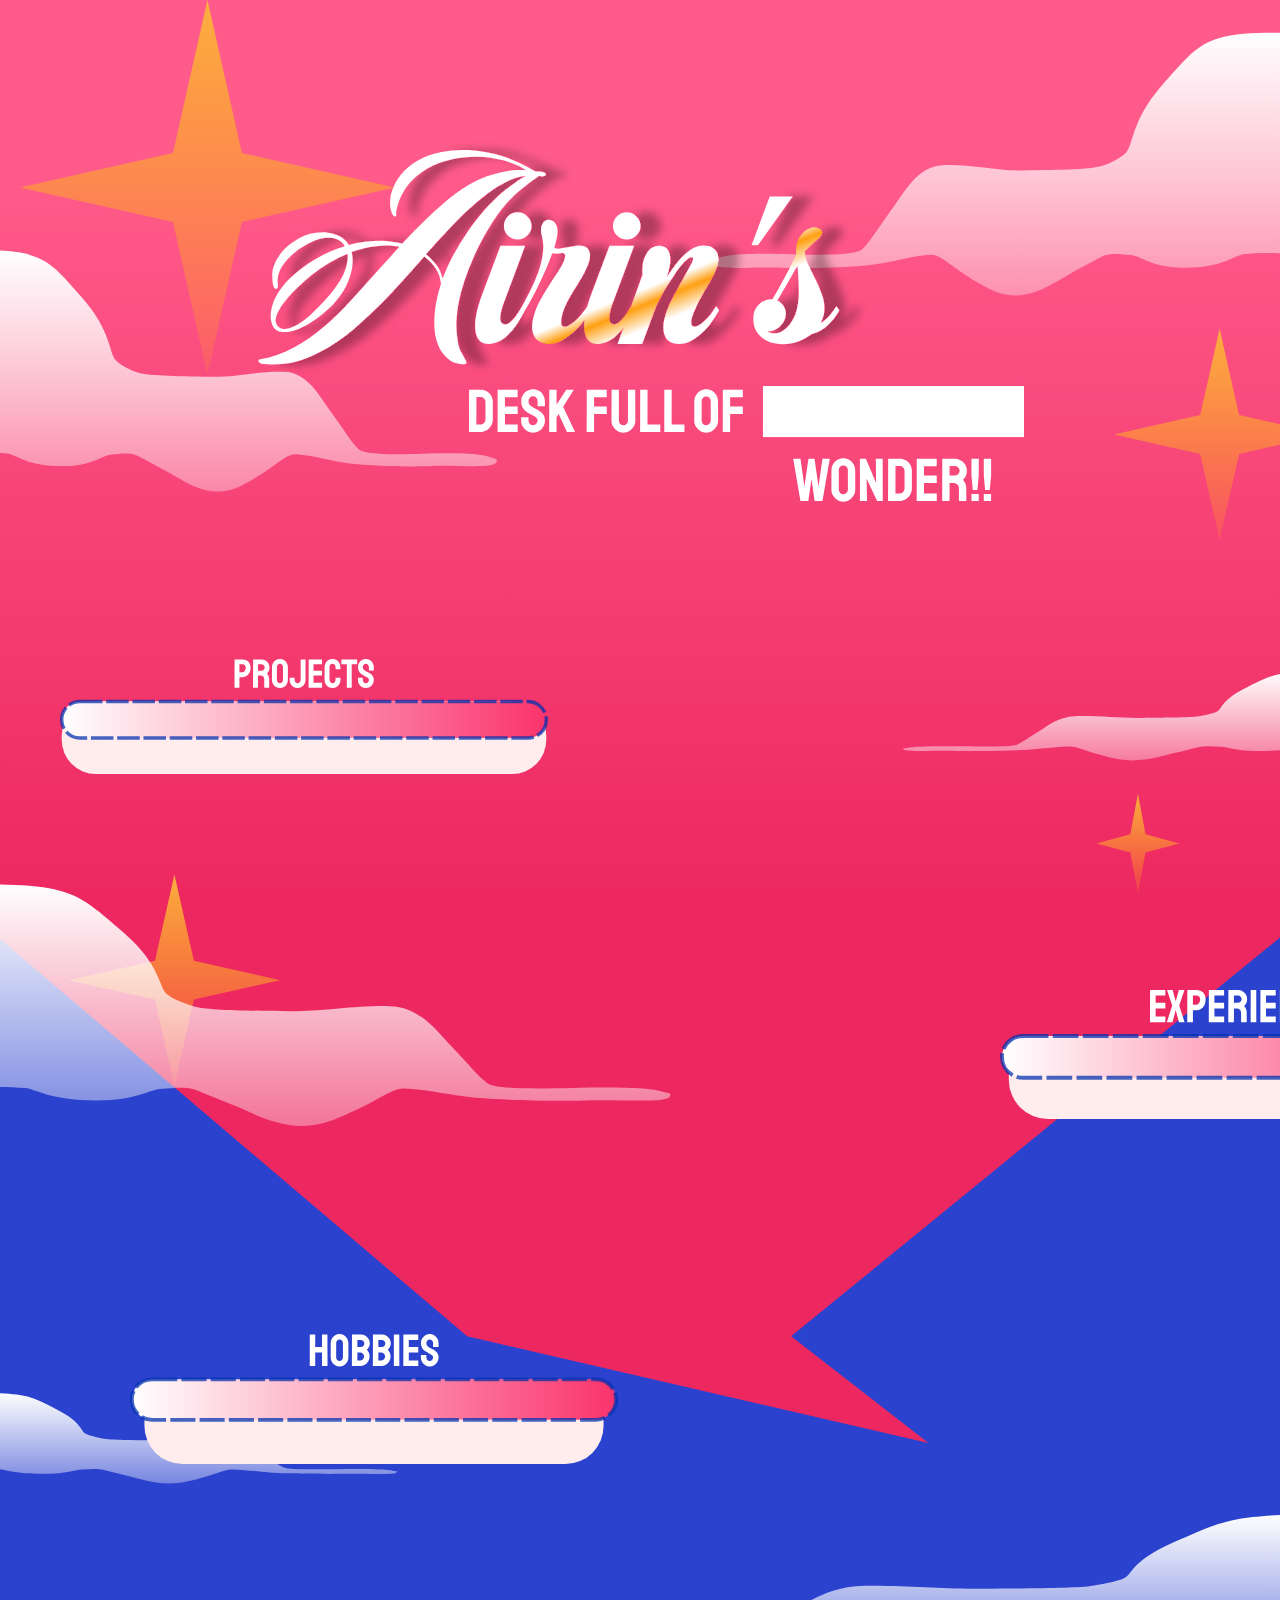
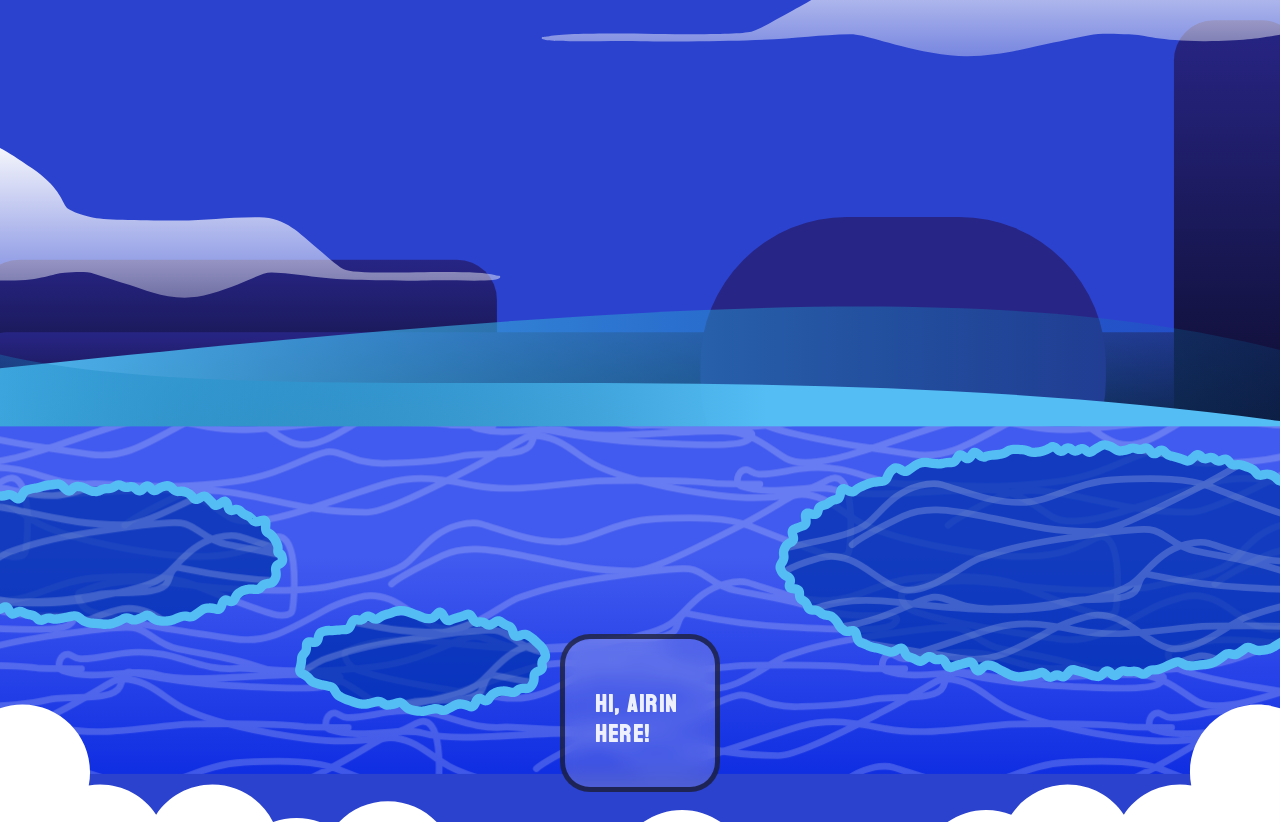
==== index.html @ ba59aafb "first commit" ====
<!DOCTYPE html>
<html lang="en">
<head>
    <meta charset="UTF-8">
    <meta name="viewport" content="width=device-width, initial-scale=1.0">
    <title>Document</title>
    <link rel="stylesheet" href="assets/styles/style.css">
    <link rel="stylesheet" href="assets/styles/general.css">

    <!-- FONT -->
    <link rel="preconnect" href="https://fonts.googleapis.com">
    <link rel="preconnect" href="https://fonts.googleapis.com" crossorigin>
    <link href="https://fonts.googleapis.com/css2?family=Staatliches&display=swap" rel="stylesheet">
</head>
<body class="bg-img">
    <div class="space"></div>
    <a href="http://"><img class="center-img" src="assets/Airin's desk title.svg"></a>
    <div class="space"></div>

    <section>
        <div id="project-btn">
            <a href="http://"><img class="btn-img" src="assets/project-btn.svg"></a>
        </div>

        <div class="space"></div>
        <div class="space"></div>

        <div id="experience-btn">
            <a href="http://"><img class="btn-img" src="assets/experience-btn.svg"></a>
        </div>
        
        <div class="space"></div>
        <div class="space"></div>

        <div id="hobby-btn">
            <a href="http://"><img class="btn-img" src="assets/hobby-btn.svg"></a>
        </div>
    </section>

    <div class="space"></div>
    <div class="space"></div>

    <img id="strawberry" src="assets/strawberry.svg">

    <section>
        <div class="rect">
            <h1>Hi, Airin here!</h1>
        </div>
    </section>
</body>
</html>
---- assets/styles/style.css ----
/* FONT */
@import url('https://fonts.googleapis.com/css2?family=Oswald:wght@200;300;400&display=swap');

/* STYLE TITLE */
h1, p {
  font-family: 'Staatliches', sans-serif;
  color: #fff;
  margin-bottom: 8px;
  letter-spacing: 1.5px; /* Menambah jarak antar huruf bikin tulisan terasa kurang padat */
  opacity: 0.9; /* Mengurangi kepekatan warna */
}

.space {
    height: 100px;
}

html, body {
    width: 100%;
    max-width: 100%;
    overflow-x: hidden; /*mengunci scroll menyamping*/
    margin: 0;
    padding: 0;
}

.bg-img {
    background-image: url('../background.svg');
    background-size: cover;
    background-position: center top;
    background-repeat: no-repeat;
    background-attachment: scroll;
    min-height: 100vh;
}

.center-img {
    display: flex;
    align-items: center;
    justify-content: center;
    margin: 10px auto 0 auto;

    width: 60%;

    transition: all 0.3s ease;
}

.center-img:hover {
    transform: scale(1.05);
    transform: translateY(-10px);
}

.btn-img {
    width: 50%;
}

.btn-img {
    width: 40%;

    transition: all 0.3s ease;
}

.btn-img:hover {
    transform: translateY(-10px);
}

section {
    padding: 30px;
}

#project-btn {
    transform: translateX(30px);
}

#experience-btn {
    transform: translateX(970px);
}

#hobby-btn {
    transform: translateX(100px);
}

#strawberry {
    transform: translateX(1350px);
}
---- assets/styles/general.css ----
.rect {
    background-color: #ffecec2c;
    backdrop-filter: blur(10px);

    display: flex;
    flex-direction: column;

    width: 90px;
    max-width: 960px;
    margin: 200px auto 0 auto;

    padding: 30px;
    border-radius: 30px;
    border: 5px solid #0000009a;
}
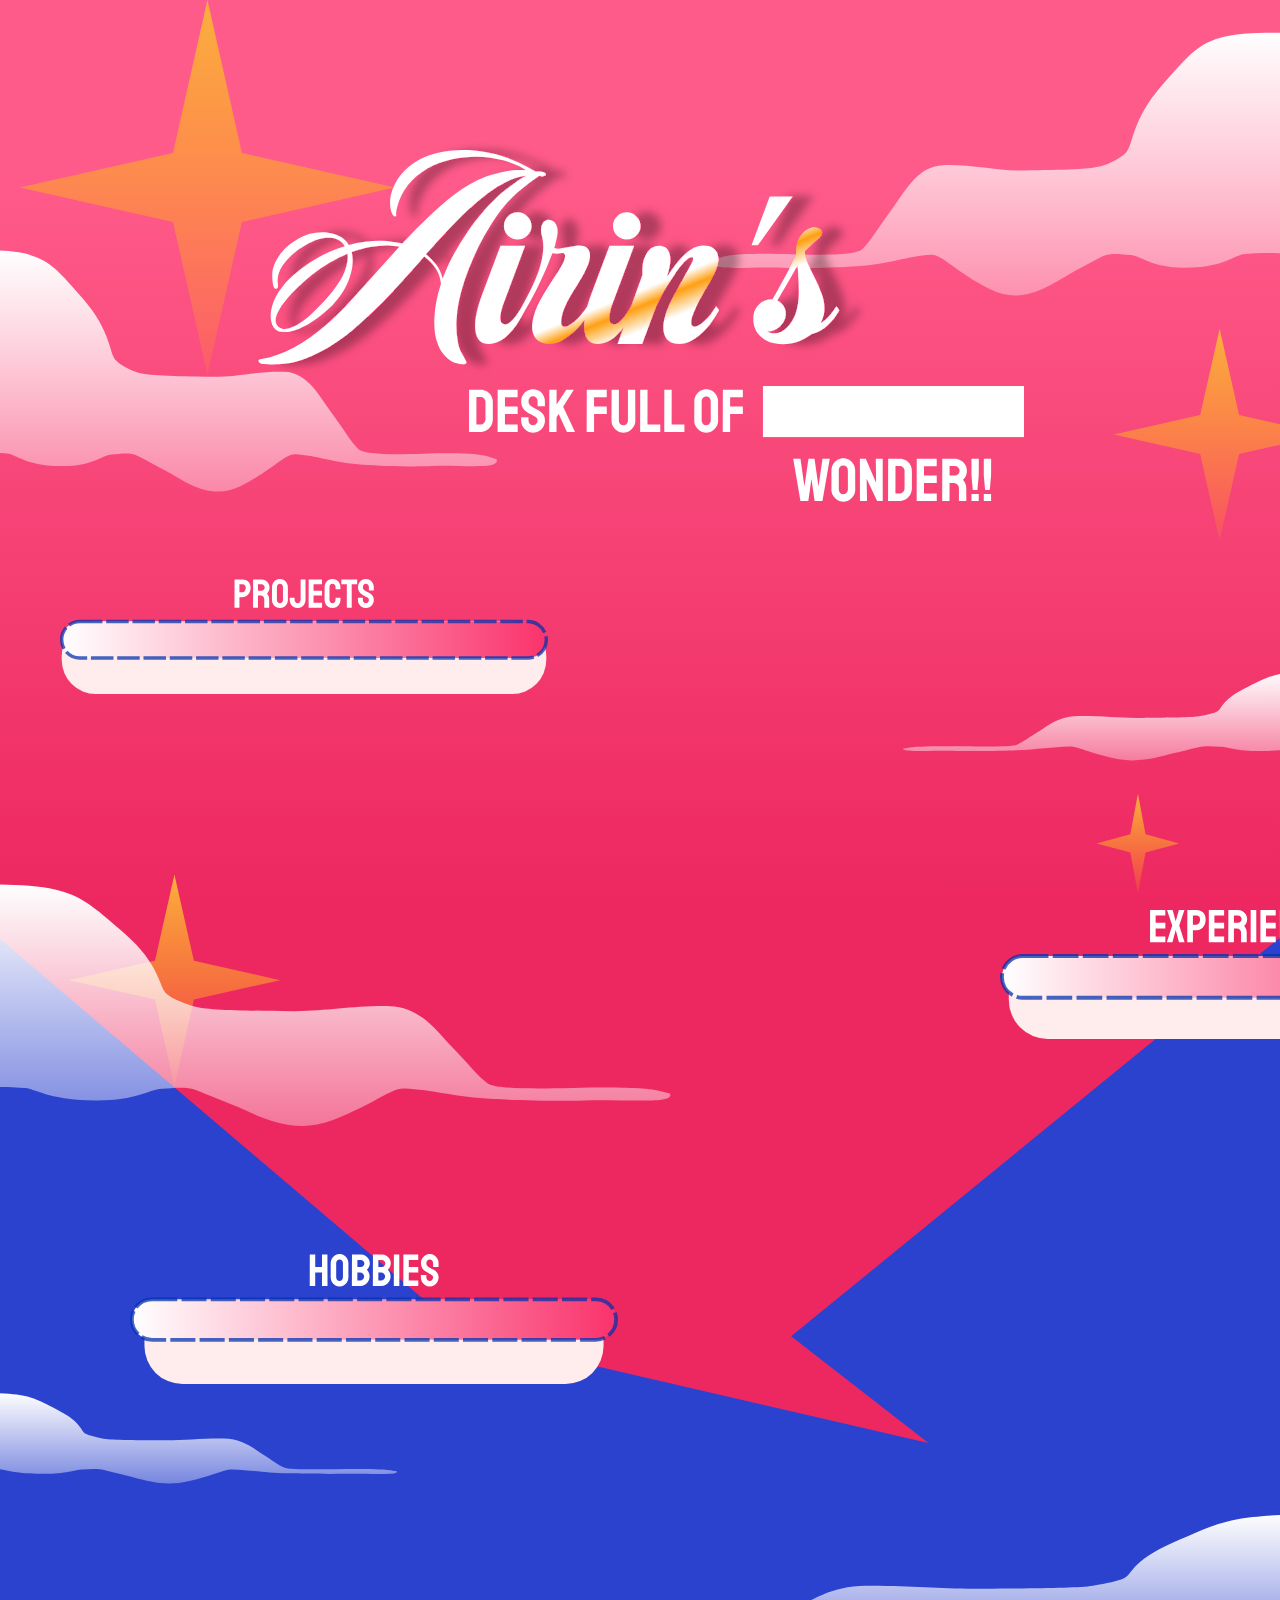
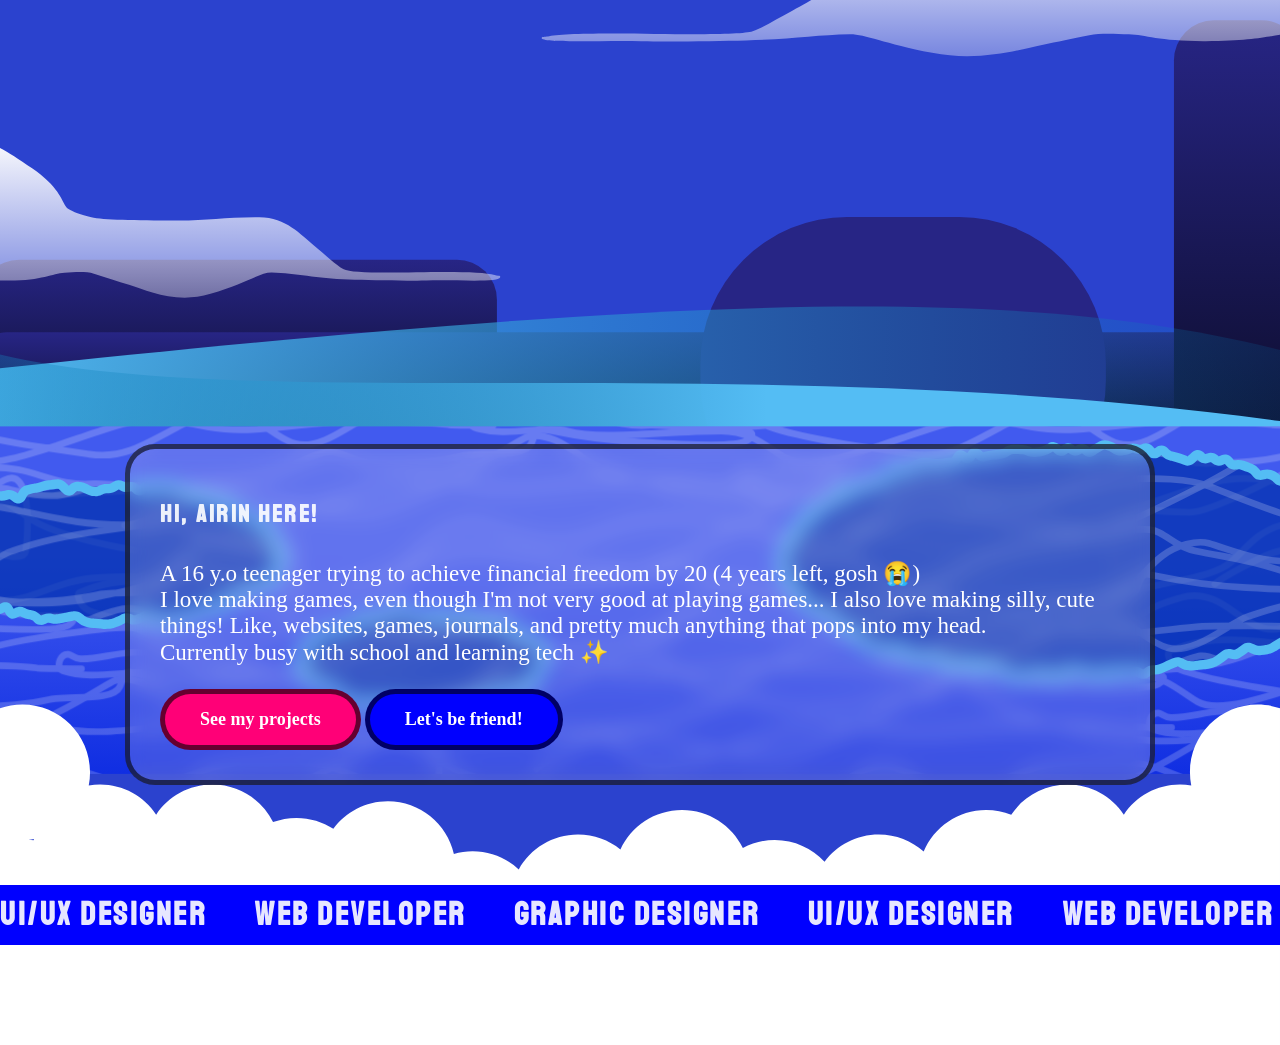
==== commit 9a001812: "add desc & infinite carousel" ====
--- a/index.html
+++ b/index.html
@@ -45,7 +45,33 @@
     <section>
         <div class="rect">
             <h1>Hi, Airin here!</h1>
+            <p> A 16 y.o teenager trying to achieve financial freedom by 20 (4 years left, gosh 😭)
+                <br> I love making games, even though I'm not very good at playing games... I also love making silly, cute things! Like, websites, games, journals, and pretty much anything that pops into my head.
+                <br> Currently busy with school and learning tech ✨</p>
+            <div><button id="btn-project">See my projects</button> <button id="btn-connect">Let's be friend!</button></div>
         </div>
     </section>
+
+    <div class="infinite-carousel">
+        <div class="group-carousel">
+            <h1>UI/UX Designer</h1>
+            <h1>WEB Developer</h1>
+            <h1>Graphic Designer</h1>
+
+            <h1>UI/UX Designer</h1>
+            <h1>WEB Developer</h1>
+            <h1>Graphic Designer</h1>
+        </div>
+
+        <div aria-hidden="true" class="group-carousel">
+            <h1>UI/UX Designer</h1>
+            <h1>WEB Developer</h1>
+            <h1>Graphic Designer</h1>
+
+            <h1>UI/UX Designer</h1>
+            <h1>WEB Developer</h1>
+            <h1>Graphic Designer</h1>
+        </div>
+    </div>
 </body>
 </html>
--- a/assets/styles/style.css
+++ b/assets/styles/style.css
@@ -2,12 +2,18 @@
 @import url('https://fonts.googleapis.com/css2?family=Oswald:wght@200;300;400&display=swap');
 
 /* STYLE TITLE */
-h1, p {
-  font-family: 'Staatliches', sans-serif;
+h1 {
+  font-family: 'Staatliches';
   color: #fff;
   margin-bottom: 8px;
-  letter-spacing: 1.5px; /* Menambah jarak antar huruf bikin tulisan terasa kurang padat */
+  letter-spacing: 2.5px; /* Menambah jarak antar huruf bikin tulisan terasa kurang padat */
   opacity: 0.9; /* Mengurangi kepekatan warna */
+}
+
+p, button {
+    font-family: 'Times New Roman', Times, serif;
+    color: #fff;
+    font-size: 23px;
 }
 
 .space {
@@ -62,7 +68,9 @@
 }
 
 section {
-    padding: 30px;
+    padding-left: 30px;
+    padding-right: 30px;
+    margin-top: -50px;
 }
 
 #project-btn {
@@ -79,4 +87,48 @@
 
 #strawberry {
     transform: translateX(1350px);
+}
+
+#btn-project {
+    max-width: 300px;
+    background-color: rgb(255, 0, 119);
+    border: 5px solid #0000009a;
+    color: #fff;
+
+    padding: 15px 35px; 
+    border-radius: 100px;
+
+    text-decoration: none;
+    font-weight: bold;
+    font-size: 18px;
+
+    text-align: center;
+    cursor: pointer;
+    transition: 0.2s;
+}
+
+#btn-project:hover {
+    transform: translateY(-10px);
+}
+
+#btn-connect {
+    max-width: 300px;
+    background-color: blue;
+    border: 5px solid #0000009a;
+    color: #fff;
+
+    padding: 15px 35px; 
+    border-radius: 100px;
+
+    text-decoration: none;
+    font-weight: bold;
+    font-size: 18px;
+
+    text-align: center;
+    cursor: pointer;
+    transition: 0.2s;
+}
+
+#btn-connect:hover {
+    transform: translateY(-10px);
 }
--- a/assets/styles/general.css
+++ b/assets/styles/general.css
@@ -5,11 +5,51 @@
     display: flex;
     flex-direction: column;
 
-    width: 90px;
     max-width: 960px;
     margin: 200px auto 0 auto;
 
     padding: 30px;
     border-radius: 30px;
     border: 5px solid #0000009a;
-}+}
+
+.infinite-carousel {
+  margin: 100px auto;
+  width: 100%;
+  border: none;
+  display: flex;
+  overflow: hidden; /* Biar teks yang keluar area terpotong rapi */
+  user-select: none;
+
+  background-color: blue;
+  height: 60px;
+}
+
+.group-carousel {
+  display: flex;
+  align-items: center;
+  
+  flex-shrink: 0;
+  gap: 3rem;
+
+  padding-right: 3rem;
+
+  animation: spin 15s linear infinite;
+}
+
+/* Menggunakan transform agar support di semua browser */
+@keyframes spin {
+  from {
+    transform: translateX(0);
+  }
+  to {
+    transform: translateX(-100%);
+  }
+}
+
+.group-carousel h1 {
+  font-family: 'Staatliches', sans-serif;
+  color: #fff;
+  white-space: nowrap; /* Mencegah teks turun ke bawah */
+  margin: 0;
+}
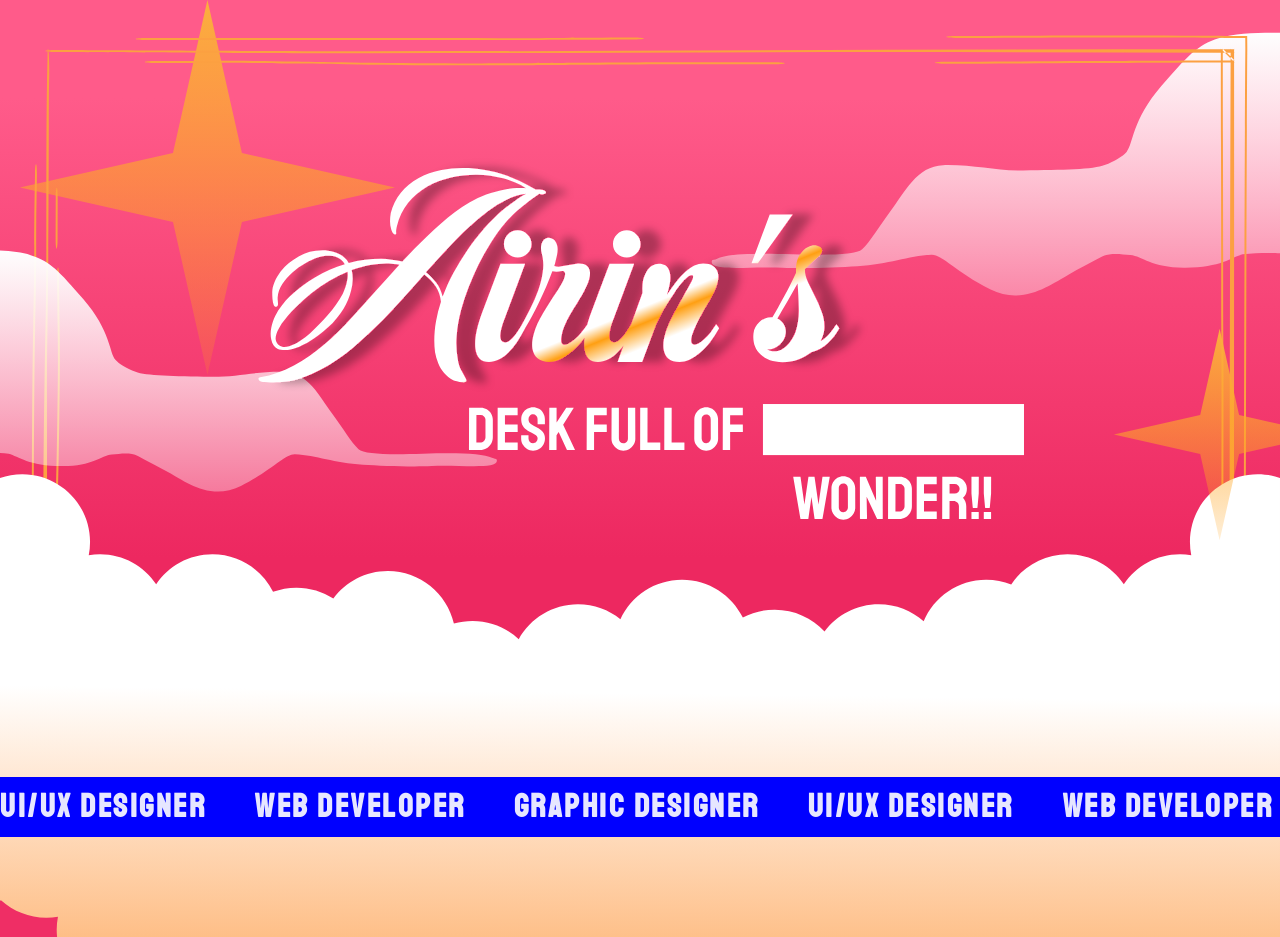
==== commit b72ad92b: "modified index ; background image" ====
--- a/index.html
+++ b/index.html
@@ -1,56 +1,27 @@
 <!DOCTYPE html>
 <html lang="en">
+
 <head>
     <meta charset="UTF-8">
     <meta name="viewport" content="width=device-width, initial-scale=1.0">
-    <title>Document</title>
+    <title>Homepage Airin's desk</title>
     <link rel="stylesheet" href="assets/styles/style.css">
     <link rel="stylesheet" href="assets/styles/general.css">
+
+    <script src="assets/js/script.js"></script>
 
     <!-- FONT -->
     <link rel="preconnect" href="https://fonts.googleapis.com">
     <link rel="preconnect" href="https://fonts.googleapis.com" crossorigin>
     <link href="https://fonts.googleapis.com/css2?family=Staatliches&display=swap" rel="stylesheet">
 </head>
+
 <body class="bg-img">
-    <div class="space"></div>
-    <a href="http://"><img class="center-img" src="assets/Airin's desk title.svg"></a>
-    <div class="space"></div>
+    <!-- <div class="space"></div> -->
+    <a href="http://"><img id="img-title" src="assets/Airin's desk title.svg"></a>
+    <!-- <div class="space"></div> -->
 
-    <section>
-        <div id="project-btn">
-            <a href="http://"><img class="btn-img" src="assets/project-btn.svg"></a>
-        </div>
-
-        <div class="space"></div>
-        <div class="space"></div>
-
-        <div id="experience-btn">
-            <a href="http://"><img class="btn-img" src="assets/experience-btn.svg"></a>
-        </div>
-        
-        <div class="space"></div>
-        <div class="space"></div>
-
-        <div id="hobby-btn">
-            <a href="http://"><img class="btn-img" src="assets/hobby-btn.svg"></a>
-        </div>
-    </section>
-
-    <div class="space"></div>
-    <div class="space"></div>
-
-    <img id="strawberry" src="assets/strawberry.svg">
-
-    <section>
-        <div class="rect">
-            <h1>Hi, Airin here!</h1>
-            <p> A 16 y.o teenager trying to achieve financial freedom by 20 (4 years left, gosh 😭)
-                <br> I love making games, even though I'm not very good at playing games... I also love making silly, cute things! Like, websites, games, journals, and pretty much anything that pops into my head.
-                <br> Currently busy with school and learning tech ✨</p>
-            <div><button id="btn-project">See my projects</button> <button id="btn-connect">Let's be friend!</button></div>
-        </div>
-    </section>
+    <!-- <div class="space"></div> -->
 
     <div class="infinite-carousel">
         <div class="group-carousel">
@@ -73,5 +44,7 @@
             <h1>Graphic Designer</h1>
         </div>
     </div>
+
 </body>
+
 </html>
--- a/assets/styles/style.css
+++ b/assets/styles/style.css
@@ -17,7 +17,7 @@
 }
 
 .space {
-    height: 100px;
+    height: 10rem;
 }
 
 html, body {
@@ -29,12 +29,36 @@
 }
 
 .bg-img {
+    background-image: url('../background-new.svg');
+    background-size: cover;
+    background-position: center top;
+    background-repeat: no-repeat;
+    background-attachment: scroll;
+    min-height: 100vh;
+}
+
+.bg-img2 {
     background-image: url('../background.svg');
     background-size: cover;
     background-position: center top;
     background-repeat: no-repeat;
     background-attachment: scroll;
     min-height: 100vh;
+}
+
+@media (max-width: 768px) {
+  .bg-img {
+    background-image: url('../test-bg.png');
+    background-size: cover;
+    background-position: center top;
+    background-repeat: no-repeat;
+    background-attachment: scroll;
+    min-height: 100vh;
+  }
+
+  .space {
+    height: 5rem;
+  }
 }
 
 .center-img {
@@ -49,6 +73,22 @@
 }
 
 .center-img:hover {
+    transform: scale(1.05);
+    transform: translateY(-10px);
+}
+
+#img-title {
+    display: flex;
+    align-items: center;
+    justify-content: center;
+    margin: 8rem auto 15rem auto;
+
+    width: 60%;
+
+    transition: all 0.3s ease;
+}
+
+#img-title:hover {
     transform: scale(1.05);
     transform: translateY(-10px);
 }
@@ -131,4 +171,5 @@
 
 #btn-connect:hover {
     transform: translateY(-10px);
-}+}
+
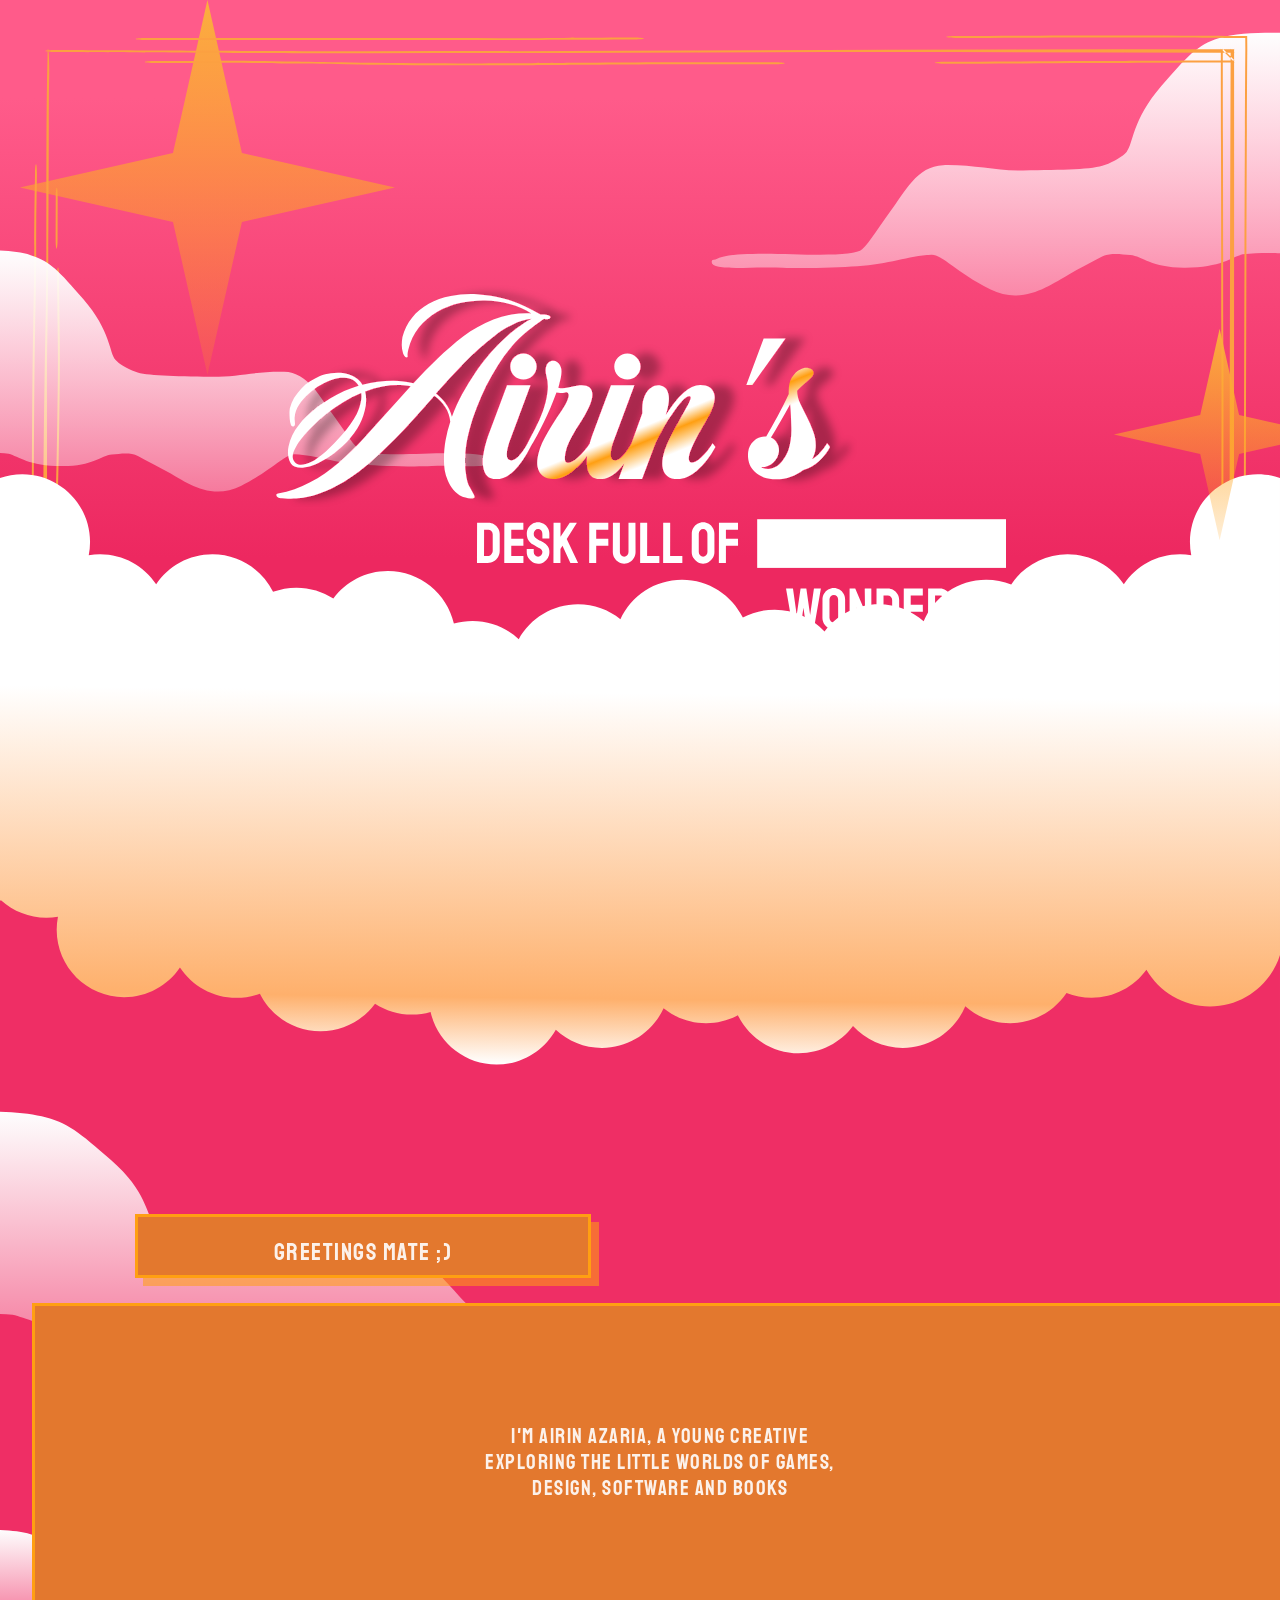
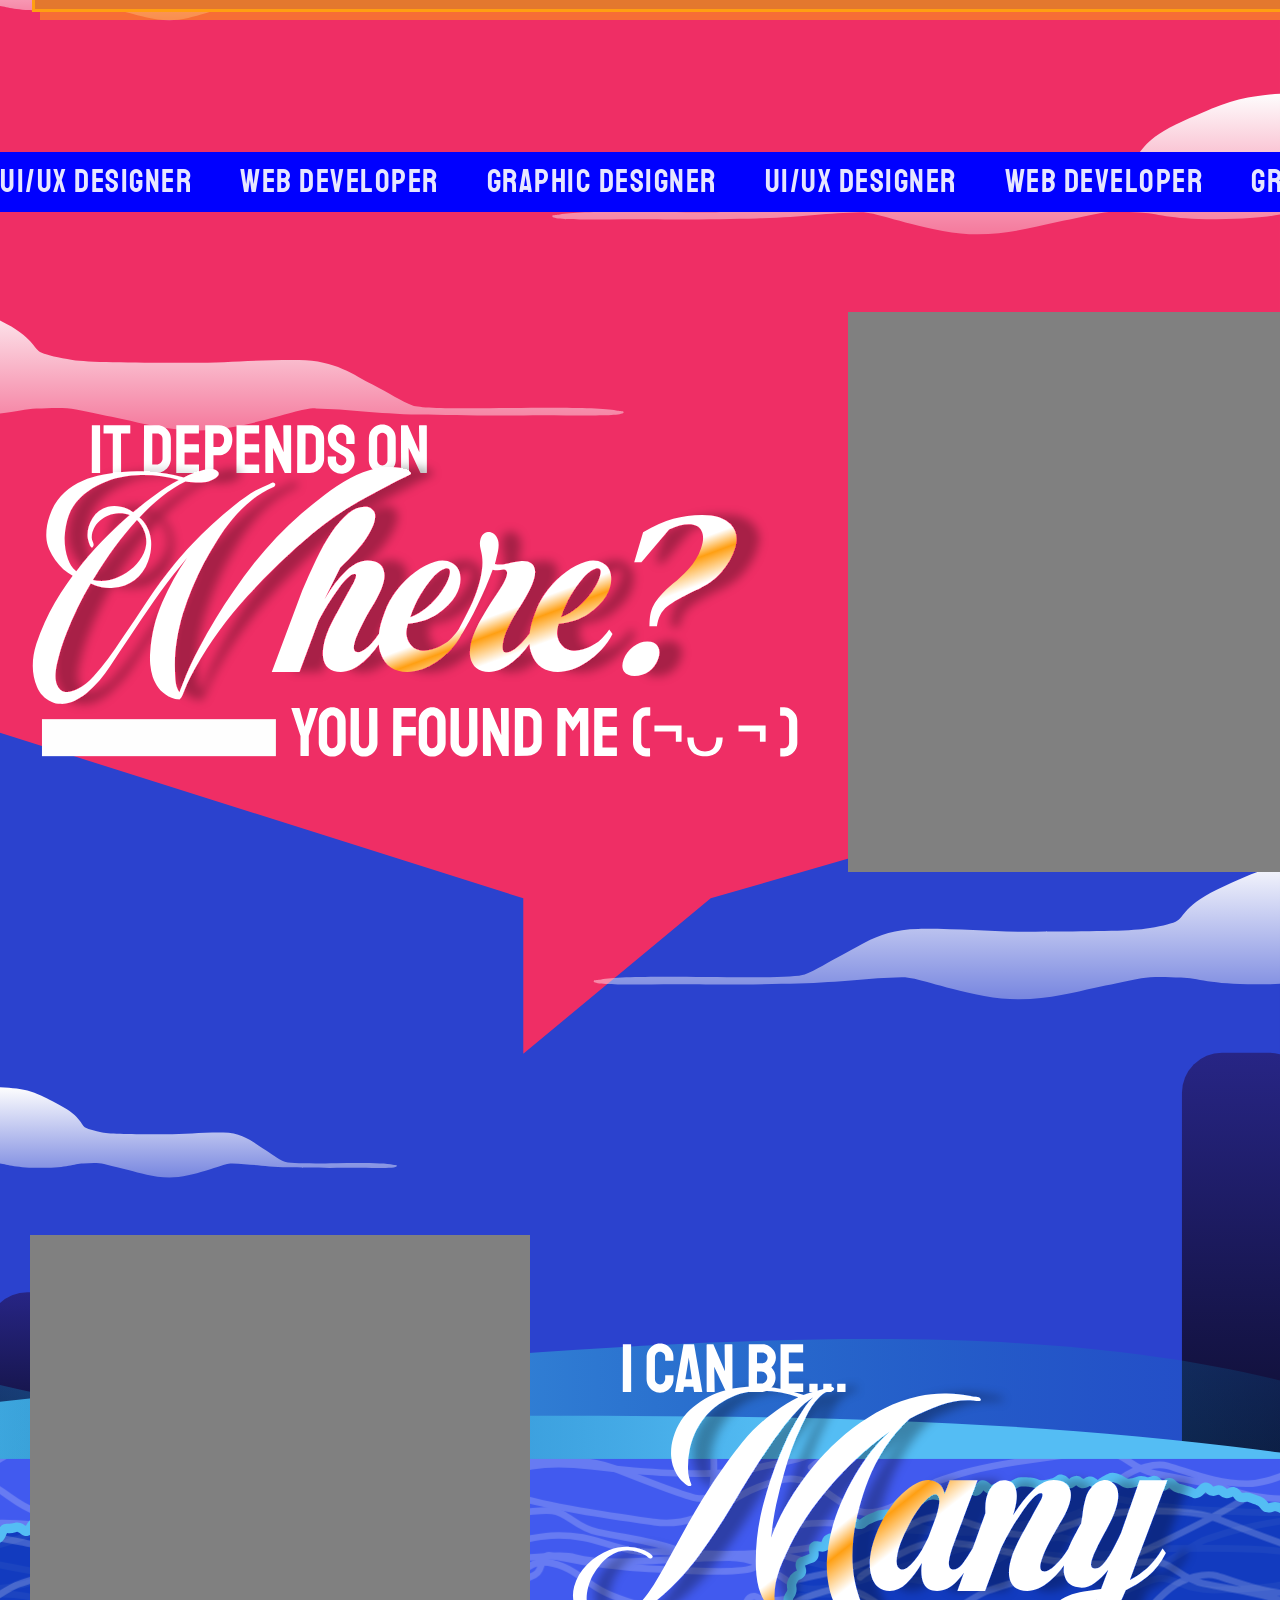
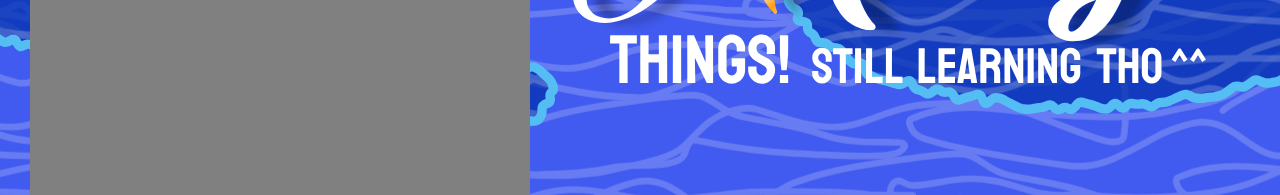
==== commit cc00c9e0: "restructure folders & add about, project sections" ====
--- a/index.html
+++ b/index.html
@@ -5,8 +5,8 @@
     <meta charset="UTF-8">
     <meta name="viewport" content="width=device-width, initial-scale=1.0">
     <title>Homepage Airin's desk</title>
-    <link rel="stylesheet" href="assets/styles/style.css">
-    <link rel="stylesheet" href="assets/styles/general.css">
+    <link rel="stylesheet" href="css/style.css">
+    <link rel="stylesheet" href="css/general.css">
 
     <script src="assets/js/script.js"></script>
 
@@ -16,12 +16,28 @@
     <link href="https://fonts.googleapis.com/css2?family=Staatliches&display=swap" rel="stylesheet">
 </head>
 
-<body class="bg-img">
-    <!-- <div class="space"></div> -->
-    <a href="http://"><img id="img-title" src="assets/Airin's desk title.svg"></a>
-    <!-- <div class="space"></div> -->
+<body class="bg">
+    <section id="Hero-section">
+        <a href="http://"><img id="img-title" src="assets/Airin's desk title.svg"></a>
+    </section>
 
-    <!-- <div class="space"></div> -->
+    <div class="space"></div>
+    <div class="space"></div>
+
+    <section id="About-section">
+        <div class="container">
+            <div class="greet">
+                <h1>Greetings Mate ;)</h1>
+            </div>
+
+            <div class="greet-div">
+                <h1>I'm Airin Azaria, a young creative
+                    <br>exploring the little worlds of games,
+                    <br>design, software and books
+                </h1>
+            </div>
+        </div>
+    </section>
 
     <div class="infinite-carousel">
         <div class="group-carousel">
@@ -45,6 +61,23 @@
         </div>
     </div>
 
+    <section id="project-section">
+        <div class="container">
+            <div class="two-div">
+                <img src="assets/where.svg" alt="">
+                <div class="project-cover"></div>
+            </div>
+
+            <div class="space"></div>
+            <div class="space"></div>
+
+            <div class="two-div">
+                <div class="project-cover"></div>
+                <img src="assets/many.svg" alt="">
+            </div>
+        </div>
+    </section>
+
 </body>
 
 </html>
--- a/css/style.css
+++ b/css/style.css
@@ -0,0 +1,238 @@
+/* FONT */
+@import url('https://fonts.googleapis.com/css2?family=Oswald:wght@200;300;400&display=swap');
+
+/* STYLE TITLE */
+h1 {
+  font-family: 'Staatliches';
+  color: #fff;
+  margin-bottom: 8px;
+  letter-spacing: 1.5px; /* Menambah jarak antar huruf bikin tulisan terasa kurang padat */
+  opacity: 0.9; /* Mengurangi kepekatan warna */
+  font-weight: lighter;
+}
+
+p, button {
+    font-family: 'Times New Roman', Times, serif;
+    color: #fff;
+    font-size: 23px;
+}
+
+.space {
+    height: 9rem;
+}
+
+html, body {
+    width: 100%;
+    max-width: 100%;
+    overflow-x: hidden; /*mengunci scroll menyamping*/
+    margin: 0;
+    padding: 0;
+}
+
+.bg {
+    background-image: url('../assets/background-new.svg');
+    background-size: cover;
+    background-position: center top;
+    background-repeat: no-repeat;
+    background-attachment: scroll;
+    min-height: 100vh;
+}
+
+.bg-img2 {
+    background-image: url('../background.svg');
+    background-size: cover;
+    background-position: center top;
+    background-repeat: no-repeat;
+    background-attachment: scroll;
+    min-height: 100vh;
+}
+
+@media (max-width: 768px) {
+  .bg {
+    background-image: url('../assets/test-bg.png');
+    background-size: cover;
+    background-position: center top;
+    background-repeat: no-repeat;
+    background-attachment: scroll;
+    min-height: 100vh;
+  }
+
+  .space {
+    height: 5rem;
+  }
+}
+
+.center-img {
+    display: flex;
+    align-items: center;
+    justify-content: center;
+    margin: 20px auto 0 auto;
+
+    width: 60%;
+
+    transition: all 0.3s ease;
+}
+
+.center-img:hover {
+    transform: scale(1.05);
+    transform: translateY(-10px);
+}
+
+#img-title {
+    display: flex;
+    align-items: center;
+    justify-content: center;
+    margin: 16rem auto 15rem auto;
+
+    width: 60%;
+
+    transition: all 0.3s ease;
+}
+
+#img-title:hover {
+    transform: scale(1.05);
+    transform: translateY(-10px);
+}
+
+.btn-img {
+    width: 50%;
+}
+
+.btn-img {
+    width: 40%;
+
+    transition: all 0.3s ease;
+}
+
+.btn-img:hover {
+    transform: translateY(-10px);
+}
+
+section {
+    padding-left: 30px;
+    padding-right: 30px;
+    align-items: center;
+    justify-content: center;
+}
+
+#project-btn {
+    transform: translateX(30px);
+}
+
+#experience-btn {
+    transform: translateX(970px);
+}
+
+#hobby-btn {
+    transform: translateX(100px);
+}
+
+#strawberry {
+    transform: translateX(1350px);
+}
+
+#btn-project {
+    max-width: 300px;
+    background-color: rgb(255, 0, 119);
+    border: 5px solid #0000009a;
+    color: #fff;
+
+    padding: 15px 35px; 
+    border-radius: 100px;
+
+    text-decoration: none;
+    font-weight: bold;
+    font-size: 18px;
+
+    text-align: center;
+    cursor: pointer;
+    transition: 0.2s;
+}
+
+#btn-project:hover {
+    transform: translateY(-10px);
+}
+
+#btn-connect {
+    max-width: 300px;
+    background-color: blue;
+    border: 5px solid #0000009a;
+    color: #fff;
+
+    padding: 15px 35px; 
+    border-radius: 100px;
+
+    text-decoration: none;
+    font-weight: bold;
+    font-size: 18px;
+
+    text-align: center;
+    cursor: pointer;
+    transition: 0.2s;
+}
+
+#btn-connect:hover {
+    transform: translateY(-10px);
+}
+
+#About-section {
+    display: flex;
+    justify-content: center; /* Membuat kontainer ada di tengah layar */
+    width: 100%; 
+    padding: 40px 20px; 
+}
+
+.container {
+    display: flex;
+    flex-direction: column;
+    justify-content: center;
+    align-items: center; /* keseluruhan grup brada di tengah*/
+    max-width: 1050px;
+    width: 100%;
+    gap: 25px;
+}
+
+.greet {
+    text-align: center;
+    width: 450px; /* Tetapkan ukurannya pas 450px, jangan 100% */
+    max-width: 100%; /* Agar tetap aman jika layar HP lebih kecil */
+    font-size: 16px;
+
+    margin-right: auto; /* Agar mentok ke sisi kiri kontainer */
+
+    background-color: #E3782E;
+    color: white;
+    border: solid 3px #FF9F12;
+    box-shadow: 8px 8px 0px 0px #ffa0128c;
+}
+
+.greet-div {
+    text-align: center;
+    max-width: 1050px;
+    width: 100%;
+    font-size: 14px;
+    padding: 100px;
+
+    background-color: #E3782E;
+    color: white;
+    border: solid 3px #FF9F12;
+    box-shadow: 8px 8px 0px 0px #ffa0128c;
+}
+
+.two-div {
+    display: flex;
+    flex-direction: row;
+    align-items: center;
+    justify-content: space-between;
+
+    max-width: 1050px;
+    width: 100%;
+    gap: 40px;
+}
+
+.project-cover {
+    width: 500px;
+    height: 560px;
+    background-color: gray;
+    flex-shrink: 0;
+}
--- a/css/general.css
+++ b/css/general.css
@@ -0,0 +1,55 @@
+.rect {
+    background-color: #ffecec2c;
+    backdrop-filter: blur(10px);
+
+    display: flex;
+    flex-direction: column;
+
+    max-width: 960px;
+    margin: 200px auto 0 auto;
+
+    padding: 30px;
+    border-radius: 30px;
+    border: 5px solid #0000009a;
+}
+
+.infinite-carousel {
+  margin: 100px auto;
+  width: 100%;
+  border: none;
+  display: flex;
+  overflow: hidden; /* Biar teks yang keluar area terpotong rapi */
+  user-select: none;
+
+  background-color: blue;
+  height: 60px;
+}
+
+.group-carousel {
+  display: flex;
+  align-items: center;
+  
+  flex-shrink: 0;
+  gap: 3rem;
+
+  padding-right: 3rem;
+
+  animation: spin 15s linear infinite;
+}
+
+/* Menggunakan transform agar support di semua browser */
+@keyframes spin {
+  from {
+    transform: translateX(0);
+  }
+  to {
+    transform: translateX(-100%);
+  }
+}
+
+.group-carousel h1 {
+  font-family: 'Staatliches', sans-serif;
+  color: #fff;
+  white-space: nowrap; /* Mencegah teks turun ke bawah */
+  margin: 0;
+}
